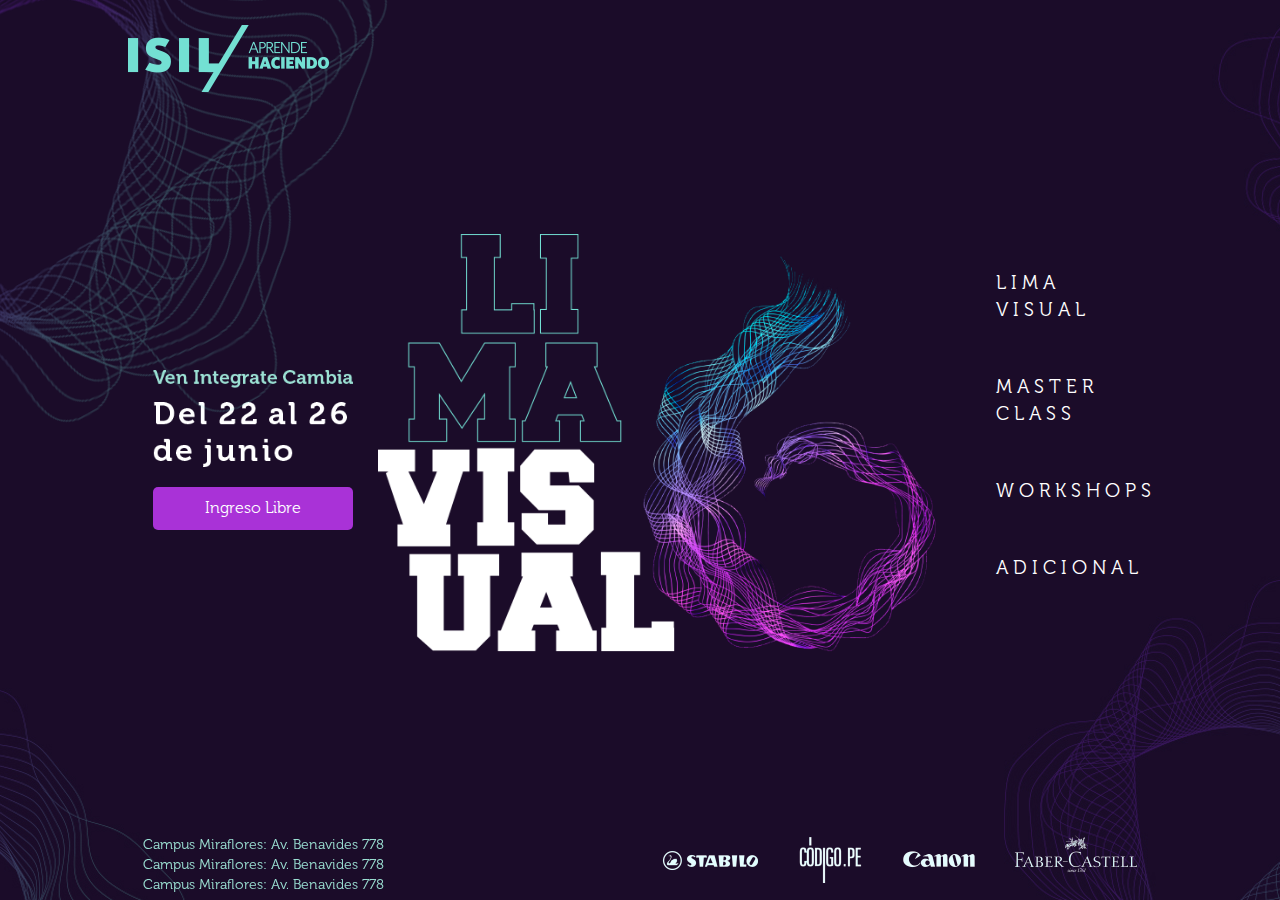
==== index.html @ bad27c43 "webjo" ====
<!DOCTYPE html>
<html lang="en">
<head>
  <title>Bootstrap Example</title>
  <meta charset="utf-8">
  <meta name="viewport" content="width=device-width, initial-scale=1">
  <link rel="stylesheet" href="https://maxcdn.bootstrapcdn.com/bootstrap/3.3.7/css/bootstrap.min.css">
  <script src="https://ajax.googleapis.com/ajax/libs/jquery/3.3.1/jquery.min.js"></script>
  <script src="https://maxcdn.bootstrapcdn.com/bootstrap/3.3.7/js/bootstrap.min.js"></script>
	
<link href="fonts/Museo-300.css" rel="stylesheet" type="text/css">	
	<link href="fonts/MuseoSlab-500.css" rel="stylesheet" type="text/css">
	
  <style>
  
  body,html
  {
	  width:100%; height:100%;
	  position:relative;
	  overflow:hidden;
	  background-image:url(img/bg.jpg);
	  background-position:center;
	  background-size:cover;
	  
	  font-family: 'Museo-300', "Hoefler Text", "Liberation Serif", Times, "Times New Roman", "serif";
	  color: white;
	}
  
  
    /* Set height of the grid so .sidenav can be 100% (adjust if needed) */
    .row.content {height: 100%; position:relative;}
    
    /* Set gray background color and 100% height */
    .sidenav {
      height: 100%;
    }
    
    /* Set black background color, white text and some padding */
    footer {
      background-color: #555;
      color: white;
      padding: 15px;
    }
    
   
	.custom-container
	{
		width:100%; height:100%; position:relative; 
	}
	.custom-content
	{
		width:65%; height:100%; float:left;
		margin-left: 10%;
	}
	.custom-sidebar
	{
		width:15%; height:100%; 
		float:right;
		margin-right: 10%;
	}
	footer
	{
		background-color: transparent;
		position:fixed;
		width:80%;
		bottom:0;
		height:80px;
		margin-left: 10%;
		margin-right: 10%;
	}
	.logos
	{
		float:right;
	}
	  .address
	  {
		  float: left;
		  color: #9be0d3;
	  }
	  nav
	  {
		  width: 100%;
		  height: 100%;
		  display: flex;
			justify-content:center;
			align-items:center;
	  }
	  nav ul
	  {
		  display: inline-block;
		  list-style: none;
		  margin: 0;
		  font-size: 19px;
		  letter-spacing: 5px;
	  }
	  nav ul li
	  {
		  margin-bottom: 50px;
	  }
	  .logo-brand
	  {
		  margin-top: 25px;
		  margin-bottom: 25px;
		  position: absolute;
	  }
	 .btn-mobile
	  {
		 width: 50px;
		  height: 50px;
		  position: absolute;
		  right: 5px;
		  top: 25px;
		  display: none;
		  position: fixed;
		  
	  }
	  .principal-img
	  {
		  height: 100%;
		  width: 70%;
		  display: flex;
			justify-content:center;
			align-items:center;
		  float: right;
	  }
	  .img-principal img
	  {
		  display: inline-block;
	  }
	  
	  .actions
	  {
		  height: 100%;
		  width: 30%;
		  display: flex;
			justify-content:center;
			align-items:center;
		  float: left;
		  
		  flex-direction:column;
	  }
	   .actions img
	  {
		  display: inline-block;
		  width: 80%;
	  }
	  
	  
	  
	  .malla {
   position: fixed;
   top: -200px;
   left: 50%;
   margin-left: -900px;
   animation: 25s rotar linear infinite;
            transform-origin: 50% 50%;
   }

    @keyframes rotar {
        from { transform: rotate(0deg);   }
        to   { transform: rotate(360deg); }
    }
	 .custom-btn
		{
			width: 80%;
			background-color: #a932d7;
			margin-top: 20px;
			font-size: 16px;
			border-radius: 5px;
			border: 0;
			padding: 10px;
			
		} 
	  
	  .custom-btn:hover
	  {
		  background-color: white;
		  color: #a932d7;
	  }
	 /* On small screens, set height to 'auto' for sidenav and grid */
    @media screen and (max-width: 767px) {
      .sidenav {
        height: auto;
        padding: 15px;
      }
      .row.content {height: auto;} 
    }
	  
	  
	@media screen and (max-width: 991px) {
		body,html
		{
			overflow: auto;
		}
		.custom-content
		{
			width:100%; height:100%;margin: 0;
		}
		.custom-sidebar
		{
			width:25%; height:25px; position:absolute; z-index:55; top:0; right:0;height: auto;
			margin: 0;
		}
		.custom-container
		{
			height:auto; position:relative; 
		}
		nav
		{
			display: none;
		}
		
		.principal-img
	  {
		  height: auto;
		  width: 80%;
		  display: flex;
			justify-content:center;
			align-items:center;
		  float: initial;
		  margin-left: 10%;
		  margin-right: 10%;
	  margin-top: 150px;
	  }
		
		
		
		 .menu-mob-active
		  {
			  width: 100%;
			  height: 100%;
			  background-color: black;
			  position: fixed;
			  z-index: 999;
			  
			  
		  }
		.menu-mob-active nav
		{
			width: 100%;
			height: 100%;
			
			display: flex;
			justify-content:center;
			align-items:center;
			
			text-align: center;
			
		}
		
		.btn-mobile
	  {
		  display: block;
		}
		
		.actions {
    height: auto;
    width: 80%;
    display: flex;
    justify-content: center;
    align-items: center;
    float: left;
    flex-direction: column;
    margin-top: 30px;
    margin-left: 10%;
    margin-right: 10%;
}
		.logo-brand {
    padding-top: 25px;
    padding-bottom: 25px;
    position: fixed;
    width: 100%;
    text-align: center;
    background-color: #1b0c29;
    border-bottom: solid 1px #73e0d3;
			margin: 0;
}
		.logo-brand img
		{
			display: inline-block;
		}
		
		footer {
    background-color: transparent;
    position: relative;
    width: 80%;
    bottom: 0;
    height: auto;
    margin-left: 10%;
    margin-right: 10%;
    margin-top: 25px;
			    display: inline-block;
}
		.address {
    float: initial;
    color: #9be0d3;
    text-align: center;
}
		.logos {
    float: initial;
    text-align: center;
}
	.logos img {
    display: inline-block;
}
    }
  </style>
</head>
<body>

<div class="custom-container">
	
	<div class="malla"> 
            <img src="img/malla.png" class="img-responsive"></div>
	
	
  <div class="custom-content">
	<div class="logo-brand"><img src="img/logotipo.png" alt="logo" class="img-responsive"/></div>
	
	 
	
	  
	
    <div class="principal-img">
			   <img src="img/visual.png" width="668" height="495" alt="" class="img-responsive"/>
		
			   </div>
	  
	  
	  <div class="actions">
  	  <img src="img/cambia.png" width="260" height="127" alt="" class="img-responsive"/>
		  <button type="button" class="custom-btn">Ingreso Libre</button>

	  </div>
	      
		  
		  

	  
	  
  </div>
  <div class="custom-sidebar">
	  <div class="btn-mobile" id="menu-nav" data-click-state="1"><img src="img/lines-nav.png" alt=""/></div>
	<nav>
		<ul>
		<li>LIMA VISUAL</li>
			<li>MASTER CLASS</li>
			<li>WORKSHOPS</li>
			<li>ADICIONAL</li>
		</ul>
		
		</nav>
	</div>
</div>

<footer>
  <div class="address">
  <p>Campus Miraflores: Av. Benavides 778<br>
	  Campus Miraflores: Av. Benavides 778<br>
	  Campus Miraflores: Av. Benavides 778
	  </p>
  </div>
  <div class="logos"><img src="img/logos.png" alt="Auspiciadores" class="img-responsive"/></div>
</footer>
<script>
$('#menu-nav').on('click',function(){

if($(this).attr('data-click-state') == 1) {
$(this).attr('data-click-state', 0)
$("nav").show().css({ "display": "flex"});
	
	$(".custom-sidebar").addClass("menu-mob-active");
} else {
$(this).attr('data-click-state', 1)
$("nav").hide();
	$(".custom-sidebar").removeClass("menu-mob-active")
}

});	
</script>
</body>
</html>
---- fonts/Museo-300.css ----
@font-face {
  font-family: 'Museo-300';
  src: url('Museo-300.eot?#iefix') format('embedded-opentype'),  url('Museo-300.otf')  format('opentype'),
	     url('Museo-300.woff') format('woff'), url('Museo-300.ttf')  format('truetype'), url('Museo-300.svg#Museo-300') format('svg');
  font-weight: normal;
  font-style: normal;
}
---- fonts/MuseoSlab-500.css ----
@font-face {
  font-family: 'MuseoSlab-500';
  src: url('MuseoSlab-500.eot?#iefix') format('embedded-opentype'),  url('MuseoSlab-500.otf')  format('opentype'),
	     url('MuseoSlab-500.woff') format('woff'), url('MuseoSlab-500.ttf')  format('truetype'), url('MuseoSlab-500.svg#MuseoSlab-500') format('svg');
  font-weight: normal;
  font-style: normal;
}
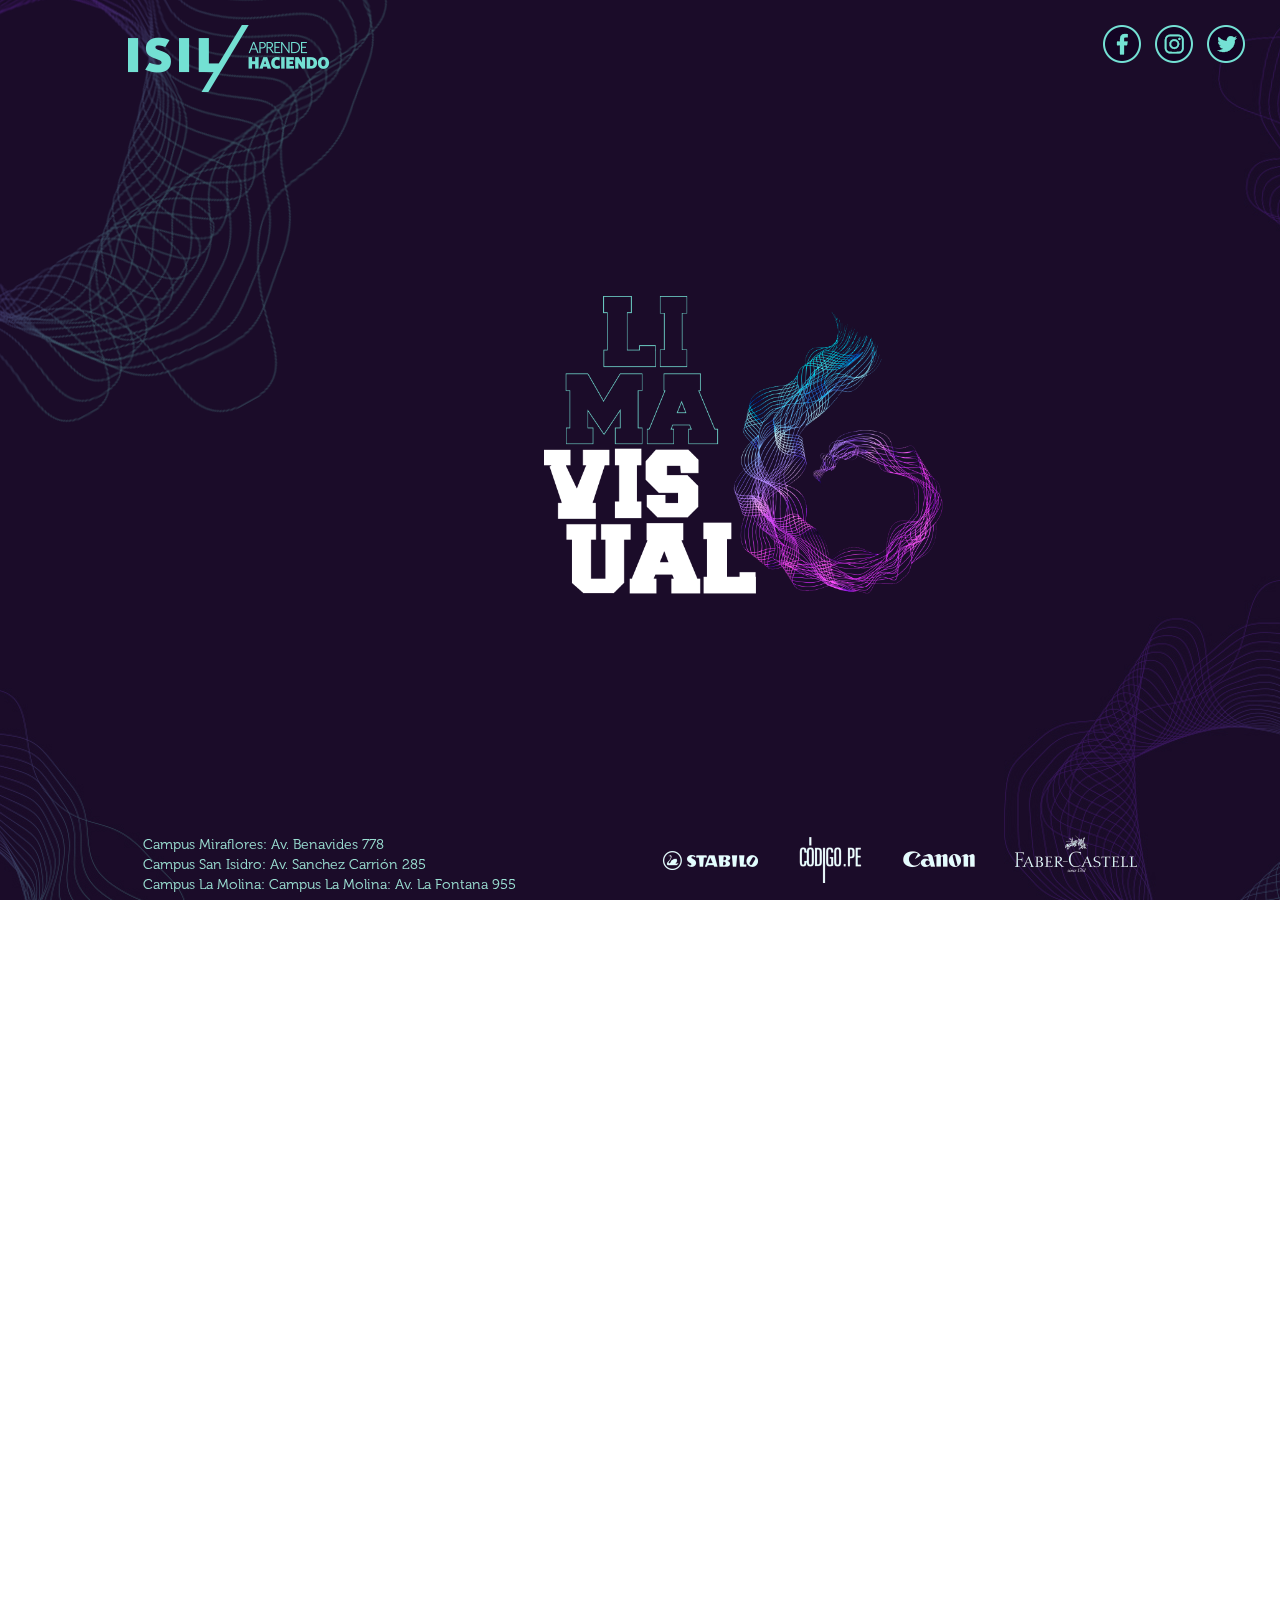
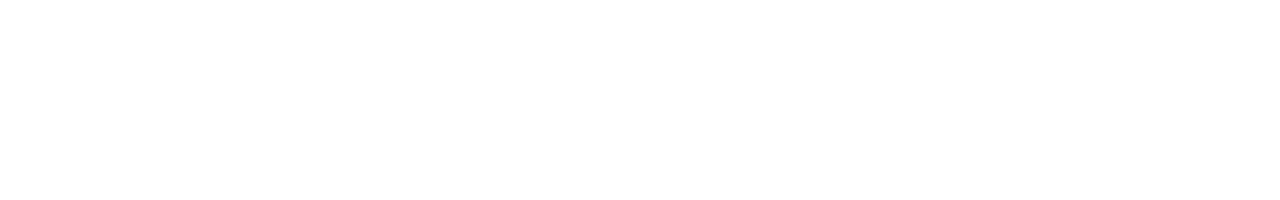
==== commit 2df790fc: "Add files via upload" ====
--- a/index.html
+++ b/index.html
@@ -1,373 +1,436 @@
 <!DOCTYPE html>
 <html lang="en">
-<head>
+  <head>
   <title>Bootstrap Example</title>
   <meta charset="utf-8">
   <meta name="viewport" content="width=device-width, initial-scale=1">
   <link rel="stylesheet" href="https://maxcdn.bootstrapcdn.com/bootstrap/3.3.7/css/bootstrap.min.css">
   <script src="https://ajax.googleapis.com/ajax/libs/jquery/3.3.1/jquery.min.js"></script>
   <script src="https://maxcdn.bootstrapcdn.com/bootstrap/3.3.7/js/bootstrap.min.js"></script>
+  <link href="fonts/Museo-300.css" rel="stylesheet" type="text/css">
+  <link href="fonts/MuseoSlab-500.css" rel="stylesheet" type="text/css">
+  <style>
+body, html {
+	width: 100%;
+	height: 100%;
+	position: relative;
+	overflow: hidden;
+	background-image: url(img/bg.jpg);
+	background-position: center;
+	background-size: cover;
+	font-family: 'Museo-300', "Hoefler Text", "Liberation Serif", Times, "Times New Roman", "serif";
+	color: white;
+}
+/* Set height of the grid so .sidenav can be 100% (adjust if needed) */
+.row.content {
+	height: 100%;
+	position: relative;
+}
+/* Set gray background color and 100% height */
+.sidenav {
+	height: 100%;
+}
+/* Set black background color, white text and some padding */
+footer {
+	background-color: #555;
+	color: white;
+	padding: 15px;
+}
+.custom-container {
+	width: 100%;
+	height: 100%;
+	position: relative;
+}
+.custom-content {
+	width: 65%;
+	height: 100%;
+	float: left;
+	margin-left: 10%;
+}
+.custom-sidebar {
+	width: 15%;
+	height: 100%;
+	float: right;
+	margin-right: 10%;
+}
+footer {
+	background-color: transparent;
+	position: fixed;
+	width: 80%;
+	bottom: 0;
+	height: 80px;
+	margin-left: 10%;
+	margin-right: 10%;
+}
+.logos {
+	float: right;
+}
+.address {
+	float: left;
+	color: #9be0d3;
+}
+nav {
+	width: 100%;
+	height: 100%;
+	display: flex;
+	justify-content: center;
+	align-items: center;
+}
+nav ul {
+    display: inline-block;
+    list-style: none;
+    margin: 0;
+    font-size: 19px;
+    letter-spacing: 5px;
+}
+nav ul li {
+    margin-bottom: 50px;
+}
+.logo-brand {
+	margin-top: 25px;
+	margin-bottom: 25px;
+	position: absolute;
+}
+.btn-mobile {
+	width: 50px;
+	height: 50px;
+	position: absolute;
+	left: 25px;
+	top: 30px;
+	display: none;
+	position: fixed;
+}
+.principal-img {
+	height: 100%;
+	width: 70%;
+	display: flex;
+	justify-content: center;
+	align-items: center;
+	float: right;
+}
+.img-principal img {
+	display: inline-block;
+}
+.actions {
+	height: 100%;
+	width: 30%;
+	display: flex;
+	justify-content: center;
+	align-items: center;
+	float: left;
+	flex-direction: column;
+}
+.actions img {
+	display: inline-block;
+	width: 80%;
+}
+.malla {
+	position: fixed;
+	top: -200px;
+	left: 50%;
+	margin-left: -900px;
+	animation: 25s rotar linear infinite;
+	transform-origin: 50% 50%;
+}
+ @keyframes rotar {
+ from {
+transform: rotate(0deg);
+}
+ to {
+transform: rotate(360deg);
+}
+}
+.custom-btn {
+	width: 80%;
+	background-color: #a932d7;
+	margin-top: 20px;
+	font-size: 16px;
+	border-radius: 5px;
+	border: 0;
+	padding: 10px;
+}
+.custom-btn:hover {
+	background-color: white;
+	color: #a932d7;
+}
+.redes
+{
+	position:absolute;
+	right:25px; top:25px;
+}
+.redes ul
+{
+	list-style:none;
+	padding:0;
 	
-<link href="fonts/Museo-300.css" rel="stylesheet" type="text/css">	
-	<link href="fonts/MuseoSlab-500.css" rel="stylesheet" type="text/css">
+}
+.redes ul li
+{
+	display:inline-block;
+	margin-right:10px;
+}
+.menu-redes 
+{
+	display:none;
+}
+.addressMob
+{
+	display:none;
+}
+.col-1-2
+{
+	width:50%;
+	height:100%;
+	float:left;
+}
+.col-2-2
+{
+	width:50%;
+	height:100%;
+	float:right;
 	
-  <style>
-  
-  body,html
-  {
-	  width:100%; height:100%;
-	  position:relative;
-	  overflow:hidden;
-	  background-image:url(img/bg.jpg);
-	  background-position:center;
-	  background-size:cover;
-	  
-	  font-family: 'Museo-300', "Hoefler Text", "Liberation Serif", Times, "Times New Roman", "serif";
-	  color: white;
-	}
-  
-  
-    /* Set height of the grid so .sidenav can be 100% (adjust if needed) */
-    .row.content {height: 100%; position:relative;}
+	display: flex;
+	justify-content: center;
+	align-items: center;
+}
+/* On small screens, set height to 'auto' for sidenav and grid */
+@media screen and (max-width: 767px) {
+	
+.sidenav {
+	height: auto;
+	padding: 15px;
+}
+.row.content {
+	height: auto;
+}
+}
+
+@media screen and (max-width: 991px) {
+.redes
+	{
+		display:none;
+	}	
+	
+body, html {
+	overflow: auto;
+}
+.custom-content {
+	width: 100%;
+	height: 100%;
+	margin: 0;
+}
+.custom-sidebar {
+	width: 25%;
+	height: 25px;
+	position: absolute;
+	z-index: 55;
+	top: 0;
+	right: 0;
+	height: auto;
+	margin: 0;
+}
+.custom-container {
+	height: auto;
+	position: relative;
+}
+nav {
+	display: none;
+}
+nav ul {
+	display: inline-block;
+	list-style: none;
+    margin: 0;
+    font-size: 19px;
+    letter-spacing: 5px;
+    padding: 0;
+    width: 100%;
+}
+nav ul li {
+	    padding: 20px;
+    background-color: #83cfcb;
+    color: #1c1029;
+    font-weight: bold;
+    border-bottom: solid 2px #1b0c29;
+	margin:0;
+}
+
+.menu-redes li {
+    display: inline-block;
+    border-bottom: 0;
+}
+
+.principal-img {
+	height: auto;
+	width: 80%;
+	display: flex;
+	justify-content: center;
+	align-items: center;
+	float: initial;
+	margin-left: 10%;
+	margin-right: 10%;
+	margin-top: 150px;
+}
+.menu-mob-active {
+	width: 80%;
+    height: 100%;
+    background-color: transparent;
+    position: fixed;
+    z-index: 999;
+    left: 0;
+}
+.menu-mob-active nav {
+	width: 100%;
+    display: inline-block;
+    text-align: center;
+    margin-top: 119px;
+    background-color: #83cfcb;
+}
+.btn-mobile {
+	display: block;
+}
+.actions {
+	height: auto;
+	width: 80%;
+	display: flex;
+	justify-content: center;
+	align-items: center;
+	float: left;
+	flex-direction: column;
+	margin-top: 30px;
+	margin-left: 10%;
+	margin-right: 10%;
+}
+.logo-brand {
+	padding-top: 25px;
+	padding-bottom: 25px;
+	position: fixed;
+	width: 100%;
+	text-align: center;
+	background-color: #1b0c29;
+	border-bottom: solid 1px #73e0d3;
+	margin: 0;
+}
+.logo-brand img {
+	display: inline-block;
+}
+footer {
+	background-color: transparent;
+	position: relative;
+	width: 80%;
+	bottom: 0;
+	height: auto;
+	margin-left: 10%;
+	margin-right: 10%;
+	margin-top: 25px;
+	display: inline-block;
+}
+.address {
+	float: initial;
+	color: #9be0d3;
+	text-align: center;
+}
+.logos {
+	float: initial;
+	text-align: center;
+}
+.logos img {
+	display: inline-block;
+}
+
+.menu-redes 
+{
+	display:block;
+}
+.address
+{
+	display:none;
+}
+.addressMob
+{
+	    font-size: 18px;
+    color: #1b0c29;
+    position: absolute;
+    width: 100%;
+    bottom: 0;
+	display:block;
+}
+.addressMob span
+{
+	display:block;
+	width:100%;
+	font-weight:bold;
+}
+}
+</style>
+  </head>
+  <body>
+<div class="custom-container">
+    <div class="malla"> <img src="img/malla.png" class="img-responsive"></div>
+    <div class="custom-content">
+    <div class="logo-brand"><img src="img/logotipo.png" alt="logo" class="img-responsive"/></div>
+    <div class="redes">
+    <ul>
+    <li><img src="img/facebook.png" width="38" height="38" alt=""/></li>
+    <li><img src="img/insta.png" width="38" height="38" alt=""/></li>
+    <li><img src="img/twitter.png" width="38" height="38" alt=""/></li>
     
-    /* Set gray background color and 100% height */
-    .sidenav {
-      height: 100%;
-    }
+    </ul>
+    </div>
     
-    /* Set black background color, white text and some padding */
-    footer {
-      background-color: #555;
-      color: white;
-      padding: 15px;
-    }
     
    
-	.custom-container
-	{
-		width:100%; height:100%; position:relative; 
-	}
-	.custom-content
-	{
-		width:65%; height:100%; float:left;
-		margin-left: 10%;
-	}
-	.custom-sidebar
-	{
-		width:15%; height:100%; 
-		float:right;
-		margin-right: 10%;
-	}
-	footer
-	{
-		background-color: transparent;
-		position:fixed;
-		width:80%;
-		bottom:0;
-		height:80px;
-		margin-left: 10%;
-		margin-right: 10%;
-	}
-	.logos
-	{
-		float:right;
-	}
-	  .address
-	  {
-		  float: left;
-		  color: #9be0d3;
-	  }
-	  nav
-	  {
-		  width: 100%;
-		  height: 100%;
-		  display: flex;
-			justify-content:center;
-			align-items:center;
-	  }
-	  nav ul
-	  {
-		  display: inline-block;
-		  list-style: none;
-		  margin: 0;
-		  font-size: 19px;
-		  letter-spacing: 5px;
-	  }
-	  nav ul li
-	  {
-		  margin-bottom: 50px;
-	  }
-	  .logo-brand
-	  {
-		  margin-top: 25px;
-		  margin-bottom: 25px;
-		  position: absolute;
-	  }
-	 .btn-mobile
-	  {
-		 width: 50px;
-		  height: 50px;
-		  position: absolute;
-		  right: 5px;
-		  top: 25px;
-		  display: none;
-		  position: fixed;
-		  
-	  }
-	  .principal-img
-	  {
-		  height: 100%;
-		  width: 70%;
-		  display: flex;
-			justify-content:center;
-			align-items:center;
-		  float: right;
-	  }
-	  .img-principal img
-	  {
-		  display: inline-block;
-	  }
-	  
-	  .actions
-	  {
-		  height: 100%;
-		  width: 30%;
-		  display: flex;
-			justify-content:center;
-			align-items:center;
-		  float: left;
-		  
-		  flex-direction:column;
-	  }
-	   .actions img
-	  {
-		  display: inline-block;
-		  width: 80%;
-	  }
-	  
-	  
-	  
-	  .malla {
-   position: fixed;
-   top: -200px;
-   left: 50%;
-   margin-left: -900px;
-   animation: 25s rotar linear infinite;
-            transform-origin: 50% 50%;
-   }
-
-    @keyframes rotar {
-        from { transform: rotate(0deg);   }
-        to   { transform: rotate(360deg); }
-    }
-	 .custom-btn
-		{
-			width: 80%;
-			background-color: #a932d7;
-			margin-top: 20px;
-			font-size: 16px;
-			border-radius: 5px;
-			border: 0;
-			padding: 10px;
-			
-		} 
-	  
-	  .custom-btn:hover
-	  {
-		  background-color: white;
-		  color: #a932d7;
-	  }
-	 /* On small screens, set height to 'auto' for sidenav and grid */
-    @media screen and (max-width: 767px) {
-      .sidenav {
-        height: auto;
-        padding: 15px;
-      }
-      .row.content {height: auto;} 
-    }
-	  
-	  
-	@media screen and (max-width: 991px) {
-		body,html
-		{
-			overflow: auto;
-		}
-		.custom-content
-		{
-			width:100%; height:100%;margin: 0;
-		}
-		.custom-sidebar
-		{
-			width:25%; height:25px; position:absolute; z-index:55; top:0; right:0;height: auto;
-			margin: 0;
-		}
-		.custom-container
-		{
-			height:auto; position:relative; 
-		}
-		nav
-		{
-			display: none;
-		}
-		
-		.principal-img
-	  {
-		  height: auto;
-		  width: 80%;
-		  display: flex;
-			justify-content:center;
-			align-items:center;
-		  float: initial;
-		  margin-left: 10%;
-		  margin-right: 10%;
-	  margin-top: 150px;
-	  }
-		
-		
-		
-		 .menu-mob-active
-		  {
-			  width: 100%;
-			  height: 100%;
-			  background-color: black;
-			  position: fixed;
-			  z-index: 999;
-			  
-			  
-		  }
-		.menu-mob-active nav
-		{
-			width: 100%;
-			height: 100%;
-			
-			display: flex;
-			justify-content:center;
-			align-items:center;
-			
-			text-align: center;
-			
-		}
-		
-		.btn-mobile
-	  {
-		  display: block;
-		}
-		
-		.actions {
-    height: auto;
-    width: 80%;
-    display: flex;
-    justify-content: center;
-    align-items: center;
-    float: left;
-    flex-direction: column;
-    margin-top: 30px;
-    margin-left: 10%;
-    margin-right: 10%;
-}
-		.logo-brand {
-    padding-top: 25px;
-    padding-bottom: 25px;
-    position: fixed;
-    width: 100%;
-    text-align: center;
-    background-color: #1b0c29;
-    border-bottom: solid 1px #73e0d3;
-			margin: 0;
-}
-		.logo-brand img
-		{
-			display: inline-block;
-		}
-		
-		footer {
-    background-color: transparent;
-    position: relative;
-    width: 80%;
-    bottom: 0;
-    height: auto;
-    margin-left: 10%;
-    margin-right: 10%;
-    margin-top: 25px;
-			    display: inline-block;
-}
-		.address {
-    float: initial;
-    color: #9be0d3;
-    text-align: center;
-}
-		.logos {
-    float: initial;
-    text-align: center;
-}
-	.logos img {
-    display: inline-block;
-}
-    }
-  </style>
-</head>
-<body>
-
-<div class="custom-container">
-	
-	<div class="malla"> 
-            <img src="img/malla.png" class="img-responsive"></div>
-	
-	
-  <div class="custom-content">
-	<div class="logo-brand"><img src="img/logotipo.png" alt="logo" class="img-responsive"/></div>
-	
-	 
-	
-	  
-	
-    <div class="principal-img">
-			   <img src="img/visual.png" width="668" height="495" alt="" class="img-responsive"/>
-		
-			   </div>
-	  
-	  
-	  <div class="actions">
-  	  <img src="img/cambia.png" width="260" height="127" alt="" class="img-responsive"/>
-		  <button type="button" class="custom-btn">Ingreso Libre</button>
-
-	  </div>
-	      
-		  
-		  
-
-	  
-	  
+    
+    <!--<div class="principal-img"> <img src="img/visual.png" width="668" height="495" alt="" class="img-responsive"/> </div>
+    <div class="actions"> <img src="img/cambia.png" width="260" height="127" alt="" class="img-responsive" style="max-width:183px;"/>-->
+        <!--<button type="button" class="custom-btn">Ingreso Libre</button>-->
+        
+        
+        <div class="col-1-2"></div>
+        <div class="col-2-2"><img src="img/visual.png" width="668" height="495" alt="" class="img-responsive"/></div>
+        
+      </div>
   </div>
-  <div class="custom-sidebar">
-	  <div class="btn-mobile" id="menu-nav" data-click-state="1"><img src="img/lines-nav.png" alt=""/></div>
-	<nav>
-		<ul>
-		<li>LIMA VISUAL</li>
-			<li>MASTER CLASS</li>
-			<li>WORKSHOPS</li>
-			<li>ADICIONAL</li>
-		</ul>
-		
-		</nav>
-	</div>
-</div>
-
+    <div class="custom-sidebar">
+    <div class="btn-mobile" id="menu-nav" data-click-state="1"><img src="img/lines-nav.png" alt=""/></div>
+    <nav>
+        <ul>
+        <li>LIMA VISUAL</li>
+        <li>MASTER CLASS</li>
+        <li>WORKSHOPS</li>
+        <li>ADICIONAL</li>
+      </ul>
+      
+      <div class="addressMob">
+        <p><span>Campus Miraflores:</span> Av. Benavides 778 </p>
+           <p><span>Campus Miraflores:</span> Av. Benavides 778 </p>
+           <p><span>Campus Miraflores:</span> Av. Benavides 778 </p>
+       <ul class="menu-redes"> 
+       <li><img src="img/facebook.png" width="38" height="38" alt=""/></li>
+        <li><img src="img/insta.png" width="38" height="38" alt=""/></li>
+        <li><img src="img/twitter.png" width="38" height="38" alt=""/></li>
+        
+      </ul>
+      </div>
+      
+     
+      
+      </nav>
+  </div>
+  </div>
 <footer>
-  <div class="address">
-  <p>Campus Miraflores: Av. Benavides 778<br>
-	  Campus Miraflores: Av. Benavides 778<br>
-	  Campus Miraflores: Av. Benavides 778
-	  </p>
+    <div class="address">
+    <p>Campus Miraflores: Av. Benavides 778<br>
+        Campus San Isidro: Av. Sanchez Carrión 285<br>
+        Campus La Molina: Campus La Molina: Av. La Fontana 955</p>
   </div>
-  <div class="logos"><img src="img/logos.png" alt="Auspiciadores" class="img-responsive"/></div>
-</footer>
+    <div class="logos"><img src="img/logos.png" alt="Auspiciadores" class="img-responsive"/></div>
+  </footer>
 <script>
 $('#menu-nav').on('click',function(){
 
 if($(this).attr('data-click-state') == 1) {
 $(this).attr('data-click-state', 0)
-$("nav").show().css({ "display": "flex"});
+$("nav").show().css({ "display": "inline-block"});
 	
 	$(".custom-sidebar").addClass("menu-mob-active");
 } else {
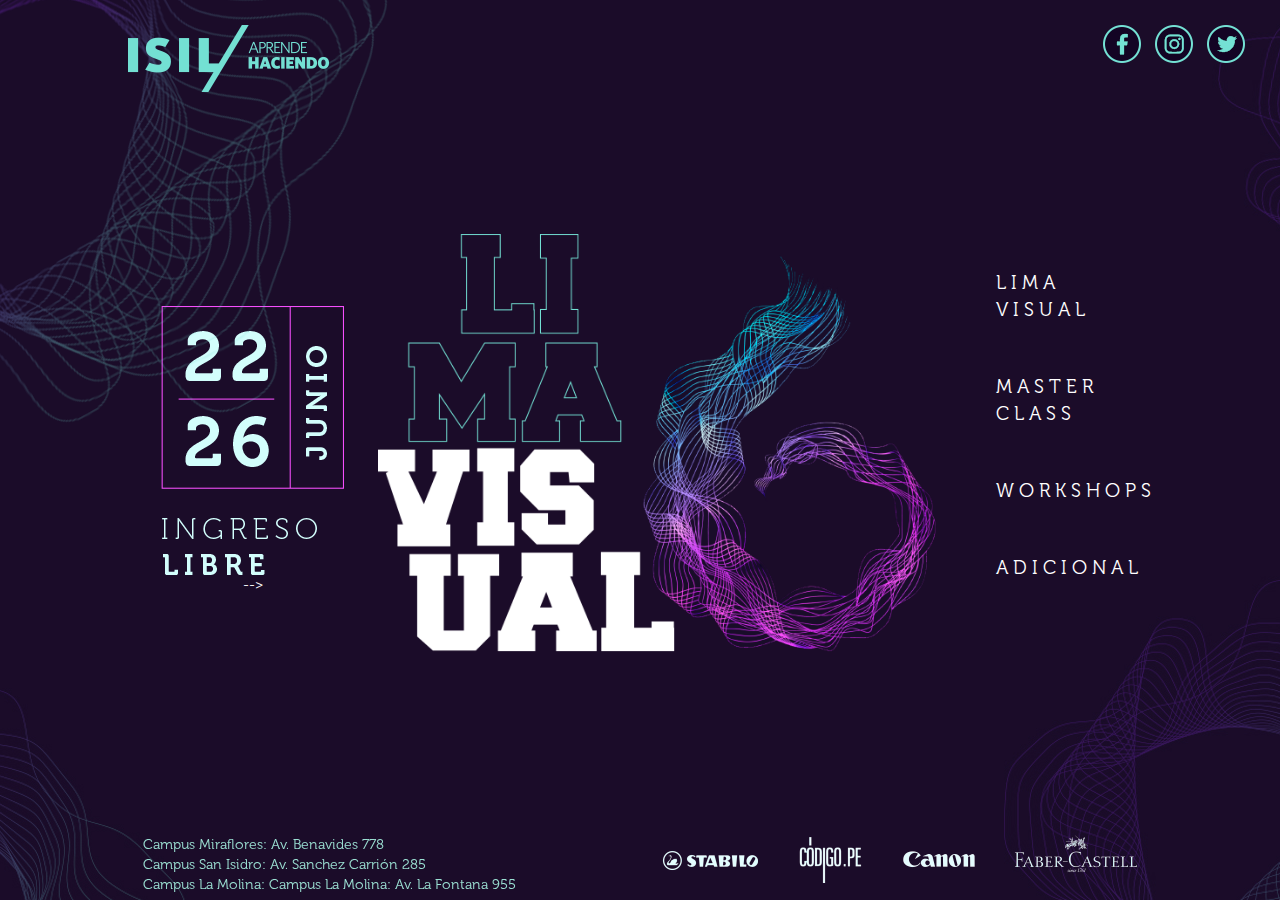
==== commit 4309e3b9: "Add files via upload" ====
--- a/index.html
+++ b/index.html
@@ -380,13 +380,13 @@
     
    
     
-    <!--<div class="principal-img"> <img src="img/visual.png" width="668" height="495" alt="" class="img-responsive"/> </div>
+   <div class="principal-img"> <img src="img/visual.png" width="668" height="495" alt="" class="img-responsive"/> </div>
     <div class="actions"> <img src="img/cambia.png" width="260" height="127" alt="" class="img-responsive" style="max-width:183px;"/>-->
-        <!--<button type="button" class="custom-btn">Ingreso Libre</button>-->
+        <!--<button type="button" class="custom-btn">Ingreso Libre</button>
         
         
-        <div class="col-1-2"></div>
-        <div class="col-2-2"><img src="img/visual.png" width="668" height="495" alt="" class="img-responsive"/></div>
+         <!--<div class="col-1-2"></div>
+        <div class="col-2-2"><img src="img/visual.png" width="668" height="495" alt="" class="img-responsive"/></div>-->
         
       </div>
   </div>
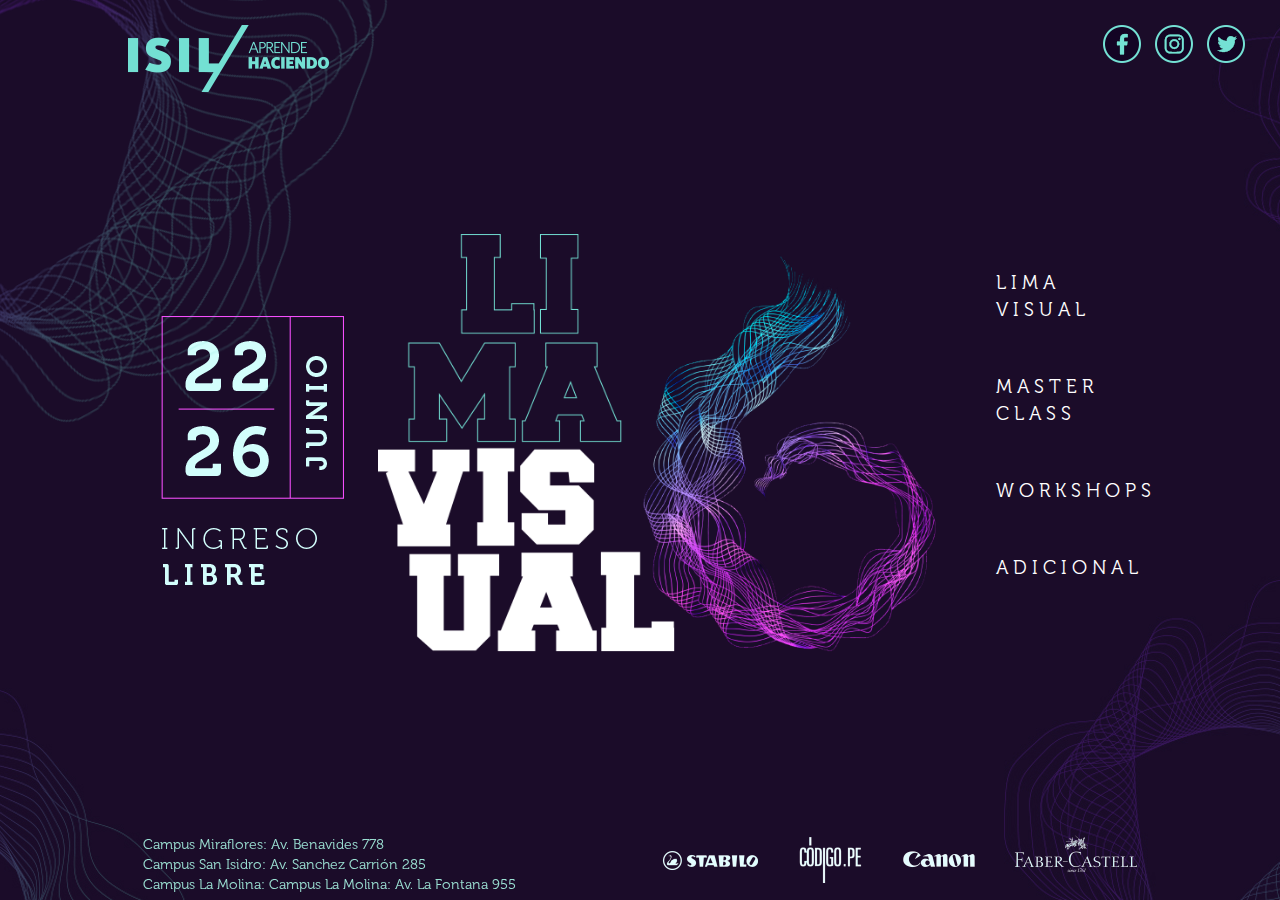
==== commit 5dc28f9c: "Add files via upload" ====
--- a/index.html
+++ b/index.html
@@ -380,12 +380,12 @@
     
    
     
-   <div class="principal-img"> <img src="img/visual.png" width="668" height="495" alt="" class="img-responsive"/> </div>
-    <div class="actions"> <img src="img/cambia.png" width="260" height="127" alt="" class="img-responsive" style="max-width:183px;"/>-->
+    <div class="principal-img"> <img src="img/visual.png" width="668" height="495" alt="" class="img-responsive"/> </div>
+    <div class="actions"> <img src="img/cambia.png" width="260" height="127" alt="" class="img-responsive" style="max-width:183px;"/>
         <!--<button type="button" class="custom-btn">Ingreso Libre</button>
         
         
-         <!--<div class="col-1-2"></div>
+        <div class="col-1-2"></div>
         <div class="col-2-2"><img src="img/visual.png" width="668" height="495" alt="" class="img-responsive"/></div>-->
         
       </div>
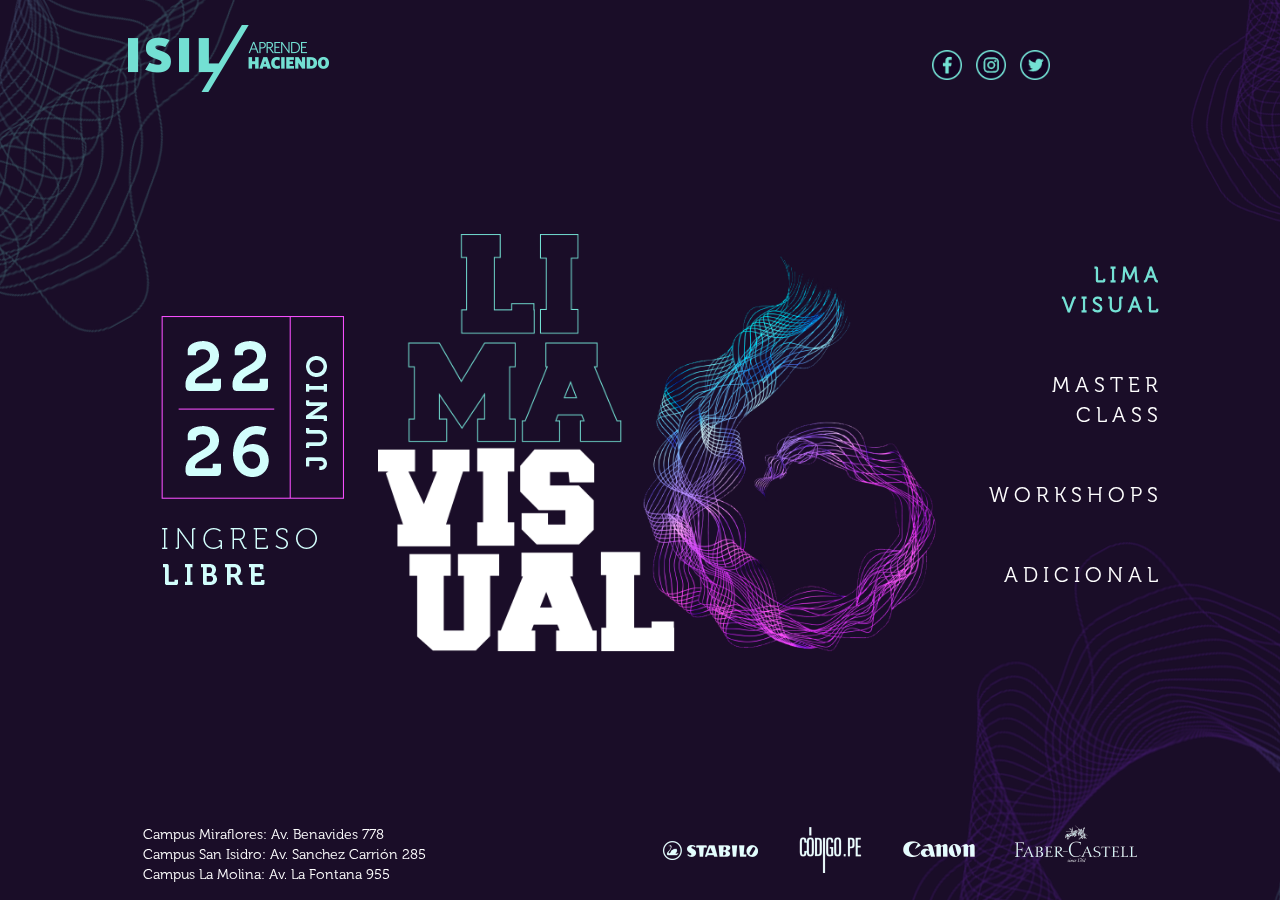
==== commit 2cdc67e2: "Add files via upload" ====
--- a/index.html
+++ b/index.html
@@ -1,413 +1,66 @@
 <!DOCTYPE html>
 <html lang="en">
   <head>
-  <title>Bootstrap Example</title>
+  <title>L I M A  V I S U A L</title>
   <meta charset="utf-8">
   <meta name="viewport" content="width=device-width, initial-scale=1">
   <link rel="stylesheet" href="https://maxcdn.bootstrapcdn.com/bootstrap/3.3.7/css/bootstrap.min.css">
-  <script src="https://ajax.googleapis.com/ajax/libs/jquery/3.3.1/jquery.min.js"></script>
+  <script src="js/js.js"></script>
   <script src="https://maxcdn.bootstrapcdn.com/bootstrap/3.3.7/js/bootstrap.min.js"></script>
   <link href="fonts/Museo-300.css" rel="stylesheet" type="text/css">
   <link href="fonts/MuseoSlab-500.css" rel="stylesheet" type="text/css">
-  <style>
-body, html {
-	width: 100%;
-	height: 100%;
-	position: relative;
-	overflow: hidden;
-	background-image: url(img/bg.jpg);
-	background-position: center;
-	background-size: cover;
-	font-family: 'Museo-300', "Hoefler Text", "Liberation Serif", Times, "Times New Roman", "serif";
-	color: white;
-}
-/* Set height of the grid so .sidenav can be 100% (adjust if needed) */
-.row.content {
-	height: 100%;
-	position: relative;
-}
-/* Set gray background color and 100% height */
-.sidenav {
-	height: 100%;
-}
-/* Set black background color, white text and some padding */
-footer {
-	background-color: #555;
-	color: white;
-	padding: 15px;
-}
-.custom-container {
-	width: 100%;
-	height: 100%;
-	position: relative;
-}
-.custom-content {
-	width: 65%;
-	height: 100%;
-	float: left;
-	margin-left: 10%;
-}
-.custom-sidebar {
-	width: 15%;
-	height: 100%;
-	float: right;
-	margin-right: 10%;
-}
-footer {
-	background-color: transparent;
-	position: fixed;
-	width: 80%;
-	bottom: 0;
-	height: 80px;
-	margin-left: 10%;
-	margin-right: 10%;
-}
-.logos {
-	float: right;
-}
-.address {
-	float: left;
-	color: #9be0d3;
-}
-nav {
-	width: 100%;
-	height: 100%;
-	display: flex;
-	justify-content: center;
-	align-items: center;
-}
-nav ul {
-    display: inline-block;
-    list-style: none;
-    margin: 0;
-    font-size: 19px;
-    letter-spacing: 5px;
-}
-nav ul li {
-    margin-bottom: 50px;
-}
-.logo-brand {
-	margin-top: 25px;
-	margin-bottom: 25px;
-	position: absolute;
-}
-.btn-mobile {
-	width: 50px;
-	height: 50px;
-	position: absolute;
-	left: 25px;
-	top: 30px;
-	display: none;
-	position: fixed;
-}
-.principal-img {
-	height: 100%;
-	width: 70%;
-	display: flex;
-	justify-content: center;
-	align-items: center;
-	float: right;
-}
-.img-principal img {
-	display: inline-block;
-}
-.actions {
-	height: 100%;
-	width: 30%;
-	display: flex;
-	justify-content: center;
-	align-items: center;
-	float: left;
-	flex-direction: column;
-}
-.actions img {
-	display: inline-block;
-	width: 80%;
-}
-.malla {
-	position: fixed;
-	top: -200px;
-	left: 50%;
-	margin-left: -900px;
-	animation: 25s rotar linear infinite;
-	transform-origin: 50% 50%;
-}
- @keyframes rotar {
- from {
-transform: rotate(0deg);
-}
- to {
-transform: rotate(360deg);
-}
-}
-.custom-btn {
-	width: 80%;
-	background-color: #a932d7;
-	margin-top: 20px;
-	font-size: 16px;
-	border-radius: 5px;
-	border: 0;
-	padding: 10px;
-}
-.custom-btn:hover {
-	background-color: white;
-	color: #a932d7;
-}
-.redes
-{
-	position:absolute;
-	right:25px; top:25px;
-}
-.redes ul
-{
-	list-style:none;
-	padding:0;
-	
-}
-.redes ul li
-{
-	display:inline-block;
-	margin-right:10px;
-}
-.menu-redes 
-{
-	display:none;
-}
-.addressMob
-{
-	display:none;
-}
-.col-1-2
-{
-	width:50%;
-	height:100%;
-	float:left;
-}
-.col-2-2
-{
-	width:50%;
-	height:100%;
-	float:right;
-	
-	display: flex;
-	justify-content: center;
-	align-items: center;
-}
-/* On small screens, set height to 'auto' for sidenav and grid */
-@media screen and (max-width: 767px) {
-	
-.sidenav {
-	height: auto;
-	padding: 15px;
-}
-.row.content {
-	height: auto;
-}
-}
-
-@media screen and (max-width: 991px) {
-.redes
-	{
-		display:none;
-	}	
-	
-body, html {
-	overflow: auto;
-}
-.custom-content {
-	width: 100%;
-	height: 100%;
-	margin: 0;
-}
-.custom-sidebar {
-	width: 25%;
-	height: 25px;
-	position: absolute;
-	z-index: 55;
-	top: 0;
-	right: 0;
-	height: auto;
-	margin: 0;
-}
-.custom-container {
-	height: auto;
-	position: relative;
-}
-nav {
-	display: none;
-}
-nav ul {
-	display: inline-block;
-	list-style: none;
-    margin: 0;
-    font-size: 19px;
-    letter-spacing: 5px;
-    padding: 0;
-    width: 100%;
-}
-nav ul li {
-	    padding: 20px;
-    background-color: #83cfcb;
-    color: #1c1029;
-    font-weight: bold;
-    border-bottom: solid 2px #1b0c29;
-	margin:0;
-}
-
-.menu-redes li {
-    display: inline-block;
-    border-bottom: 0;
-}
-
-.principal-img {
-	height: auto;
-	width: 80%;
-	display: flex;
-	justify-content: center;
-	align-items: center;
-	float: initial;
-	margin-left: 10%;
-	margin-right: 10%;
-	margin-top: 150px;
-}
-.menu-mob-active {
-	width: 80%;
-    height: 100%;
-    background-color: transparent;
-    position: fixed;
-    z-index: 999;
-    left: 0;
-}
-.menu-mob-active nav {
-	width: 100%;
-    display: inline-block;
-    text-align: center;
-    margin-top: 119px;
-    background-color: #83cfcb;
-}
-.btn-mobile {
-	display: block;
-}
-.actions {
-	height: auto;
-	width: 80%;
-	display: flex;
-	justify-content: center;
-	align-items: center;
-	float: left;
-	flex-direction: column;
-	margin-top: 30px;
-	margin-left: 10%;
-	margin-right: 10%;
-}
-.logo-brand {
-	padding-top: 25px;
-	padding-bottom: 25px;
-	position: fixed;
-	width: 100%;
-	text-align: center;
-	background-color: #1b0c29;
-	border-bottom: solid 1px #73e0d3;
-	margin: 0;
-}
-.logo-brand img {
-	display: inline-block;
-}
-footer {
-	background-color: transparent;
-	position: relative;
-	width: 80%;
-	bottom: 0;
-	height: auto;
-	margin-left: 10%;
-	margin-right: 10%;
-	margin-top: 25px;
-	display: inline-block;
-}
-.address {
-	float: initial;
-	color: #9be0d3;
-	text-align: center;
-}
-.logos {
-	float: initial;
-	text-align: center;
-}
-.logos img {
-	display: inline-block;
-}
-
-.menu-redes 
-{
-	display:block;
-}
-.address
-{
-	display:none;
-}
-.addressMob
-{
-	    font-size: 18px;
-    color: #1b0c29;
-    position: absolute;
-    width: 100%;
-    bottom: 0;
-	display:block;
-}
-.addressMob span
-{
-	display:block;
-	width:100%;
-	font-weight:bold;
-}
-}
-</style>
+	  <link href="css/style.css" rel="stylesheet" type="text/css">
+      <link href="css/animate.min.css" rel="stylesheet" type="text/css">
+  
   </head>
   <body>
-<div class="custom-container">
-    <div class="malla"> <img src="img/malla.png" class="img-responsive"></div>
+
+	<div class="malla"> <img src="img/malla.png" class="img-responsive"></div>
+	<div class="malla2"> <img src="img/malla.png" class="img-responsive"></div>
+	<div class="malla3"> <img src="img/malla.png" class="img-responsive"></div>
+	<div class="malla4"> <img src="img/malla.png" class="img-responsive"></div>
+	<div class="custom-container">
+    
+	
     <div class="custom-content">
-    <div class="logo-brand"><img src="img/logotipo.png" alt="logo" class="img-responsive"/></div>
+    <div class="logo-brand animated bounceInDown"><a href="index.html"><img src="img/logotipo.png" alt="logo" class="img-responsive"/></a></div>
     <div class="redes">
     <ul>
-    <li><img src="img/facebook.png" width="38" height="38" alt=""/></li>
-    <li><img src="img/insta.png" width="38" height="38" alt=""/></li>
-    <li><img src="img/twitter.png" width="38" height="38" alt=""/></li>
+    <li><a href="https://es-la.facebook.com/ISILpe/" target="_blank"><img src="img/facebook.png" width="30" height="30" alt=""/></a></li>
+    <li><a href="https://www.instagram.com/isil_pe/?hl=es-la" target="_blank"><img src="img/insta.png" width="30" height="30" alt=""/></a></li>
+    <li><a href="https://twitter.com/isil_pe?lang=es" target="_blank"><img src="img/twitter.png" width="30" height="30" alt=""/></a></li>
     
     </ul>
     </div>
     
     
+    
    
+    <div class="new-actions animated bounceInLeft"> <img src="img/cambia.png" width="260" height="127" alt="" class="img-responsive" style="max-width:183px;"/></div>
+    <div class="new-principal-img animated zoomIn" > <img src="img/visual.png" width="668" height="495" alt="" class="img-responsive"/> </div>
     
-    <div class="principal-img"> <img src="img/visual.png" width="668" height="495" alt="" class="img-responsive"/> </div>
-    <div class="actions"> <img src="img/cambia.png" width="260" height="127" alt="" class="img-responsive" style="max-width:183px;"/>
-        <!--<button type="button" class="custom-btn">Ingreso Libre</button>
-        
-        
-        <div class="col-1-2"></div>
-        <div class="col-2-2"><img src="img/visual.png" width="668" height="495" alt="" class="img-responsive"/></div>-->
-        
-      </div>
+    
+ 
+      
   </div>
     <div class="custom-sidebar">
     <div class="btn-mobile" id="menu-nav" data-click-state="1"><img src="img/lines-nav.png" alt=""/></div>
     <nav>
         <ul>
-        <li>LIMA VISUAL</li>
-        <li>MASTER CLASS</li>
-        <li>WORKSHOPS</li>
-        <li>ADICIONAL</li>
+        <li class="active"><a href="lima-visual.html">LIMA VISUAL</a></li>
+			<li><a href="master-class.html">MASTER CLASS</a></li>
+        <li><a href="workshops.html">WORKSHOPS</a></li>
+        <li><a href="adicional.html">ADICIONAL</a></li>
       </ul>
       
       <div class="addressMob">
-        <p><span>Campus Miraflores:</span> Av. Benavides 778 </p>
-           <p><span>Campus Miraflores:</span> Av. Benavides 778 </p>
-           <p><span>Campus Miraflores:</span> Av. Benavides 778 </p>
-       <ul class="menu-redes"> 
-       <li><img src="img/facebook.png" width="38" height="38" alt=""/></li>
-        <li><img src="img/insta.png" width="38" height="38" alt=""/></li>
-        <li><img src="img/twitter.png" width="38" height="38" alt=""/></li>
+        <p><a href="https://goo.gl/maps/38HmVsGnxo92">Campus Miraflores: <br>Av. Benavides 778</a></p>
+           <p><a href="https://goo.gl/maps/GkmCmnxod3t">Campus San Isidro <br> Av. Sanchez Carrión 28</a></p>
+           <p><a href="https://goo.gl/maps/DHStRrrfHNH2">Campus La Molina: <br> Av. La Fontana 955</a></p>
+ 	<ul class="menu-redes"> 
+    <li><a href="https://es-la.facebook.com/ISILpe/"><img src="img/facebook.png" width="38" height="38" alt=""/></a></li>
+    <li><a href="https://www.instagram.com/isil_pe/?hl=es-la"><img src="img/insta.png" width="38" height="38" alt=""/></a></li>
+    <li><a href="https://twitter.com/isil_pe?lang=es"><img src="img/twitter.png" width="38" height="38" alt=""/></a></li>
         
       </ul>
       </div>
@@ -419,9 +72,9 @@
   </div>
 <footer>
     <div class="address">
-    <p>Campus Miraflores: Av. Benavides 778<br>
-        Campus San Isidro: Av. Sanchez Carrión 285<br>
-        Campus La Molina: Campus La Molina: Av. La Fontana 955</p>
+    <p><a href="https://goo.gl/maps/38HmVsGnxo92">Campus Miraflores: Av. Benavides 778</a><br>
+		<a href="https://goo.gl/maps/GkmCmnxod3t">Campus San Isidro: Av. Sanchez Carrión 285</a><br>
+        <a href="https://goo.gl/maps/DHStRrrfHNH2">Campus La Molina: Av. La Fontana 955</a></p>
   </div>
     <div class="logos"><img src="img/logos.png" alt="Auspiciadores" class="img-responsive"/></div>
   </footer>
--- a/css/style.css
+++ b/css/style.css
@@ -0,0 +1,976 @@
+
+body, html {
+	width: 100%;
+	height: 100%;
+	position: relative;
+	overflow: hidden;
+	background-color: #1A0D28;
+	background-position: center;
+	background-size: cover;
+	font-family: 'Museo-300', "Hoefler Text", "Liberation Serif", Times, "Times New Roman", "serif";
+	color: white;
+	overflow-x: hidden;
+}
+h2
+{
+	color: #74e2d5;
+    font-size: 48px;
+    font-weight: bold;
+    letter-spacing: 10px;
+	margin-bottom:30px;
+	margin-top:0;
+}
+.title-h3
+{
+	padding:10px;
+	margin:0;
+	border: solid 1px #a932d7;
+	margin-top:10px;
+	margin-bottom:15px;
+	display:inline-block;
+	
+}
+.title-h3 span
+{
+color:#73e0d3;
+font-weight:bold;	
+}
+p
+{
+	font-size:18px;
+}
+	  a:hover
+	  {
+		  text-decoration: none;
+	  }
+
+.row.content {
+	height: 100%;
+	position: relative;
+}
+
+.sidenav {
+	height: 100%;
+}
+
+footer {
+	background-color: #555;
+	color: white;
+	padding: 15px;
+}
+.custom-container {
+	width: 100%;
+	height: 100%;
+	position: relative;
+}
+.custom-content {
+	width: 65%;
+	height: 100%;
+	float: left;
+	margin-left: 10%;
+}
+.custom-sidebar {
+	width: 15%;
+	height: 100%;
+	float: right;
+	margin-right: 10%;
+	text-align: right;
+}
+footer {
+	background-color: transparent;
+	position: fixed;
+	width: 80%;
+	bottom: 0;
+	height: 80px;
+	margin-left: 10%;
+	margin-right: 10%;
+	margin-bottom: 10px;
+}
+.logos {
+	float: right;
+}
+.address {
+	float: left;
+	color: white;
+	
+}
+.address a
+{
+	color:white;
+}
+.address p
+{
+	font-size:14px;
+}
+nav {
+	width: 100%;
+	height: 100%;
+	display: flex;
+	justify-content: center;
+	align-items: center;
+}
+nav ul {
+    display: inline-block;
+    list-style: none;
+    margin: 0;
+    font-size: 21px;
+    letter-spacing: 5px;
+}
+nav ul li {
+    margin-bottom: 50px;
+}
+nav ul .active a
+{
+	font-weight: bold;
+    color: #74e2d5;
+}
+	  nav a
+	  {
+		  color: white;
+	  }
+	  nav a:hover
+	  {
+		  color: #74e2d5;
+	  }
+.logo-brand {
+	margin-top: 25px;
+	margin-bottom: 25px;
+	position: absolute;
+	z-index:22;
+}
+.btn-mobile {
+	width: 50px;
+	height: 50px;
+	position: absolute;
+	left: 25px;
+	top: 30px;
+	display: none;
+	position: fixed;
+	
+}
+.principal-img {
+	height: 100%;
+	width: 70%;
+	display: flex;
+	justify-content: center;
+	align-items: center;
+	float: right;
+}
+
+.new-principal-img
+{
+	height: 100%;
+	width: 70%;
+	display: flex;
+	justify-content: center;
+	align-items: center;
+	float: right;
+}
+
+
+.img-principal img {
+	display: inline-block;
+}
+.actions {
+	height: 100%;
+	width: 30%;
+	display: flex;
+	justify-content: center;
+	align-items: center;
+	float: left;
+	flex-direction: column;
+}
+.new-actions {
+	height: 100%;
+	width: 30%;
+	display: flex;
+	justify-content: center;
+	align-items: center;
+	float: left;
+	flex-direction: column;
+}
+.actions img,.new-actions img {
+	display: inline-block;
+	width: 80%;
+}
+.malla {
+	position: fixed;
+	top: -280px;
+	left: 40%;
+	margin-left: -900px;
+	animation: 25s rotar linear infinite;
+	transform-origin: 50% 50%;
+}
+.malla2
+{
+	position: fixed;
+	right: 0;
+	bottom: 0;
+	width: 50%;
+	margin-right: -20%;
+	margin-bottom: -20%;
+	
+	animation: 30s rotar linear infinite;
+	transform-origin: 40% 50%;
+}
+
+
+.malla3
+{
+	position: fixed;
+	top: -200px;
+	bottom: 100px;
+	width: 50%;
+	margin-left: 93%;
+	margin-bottom: 50%;
+	height: 500px;
+	width: 500px;
+	
+	animation: 40s rotar linear infinite;
+	transform-origin: 30% 40%;
+}
+
+
+.malla4
+{
+	position: fixed;
+	top: 900px;
+	bottom: 100px;
+	width: 50%;
+	margin-right: : 93%;
+	margin-bottom: 50%;
+	height: 500px;
+	width: 500px;
+	margin-left: -100px;
+	
+	animation: 46s rotar linear infinite;
+	transform-origin: 30% 40%;
+}
+
+
+
+
+
+ @keyframes rotar {
+ from {
+transform: rotate(0deg);
+}
+ to {
+transform: rotate(360deg);
+}
+}
+.custom-btn {
+	background-color:#73e0d3;
+	margin-top: 10px;
+	font-size: 16px;
+	border-radius: 10px;
+	border: 0;
+	padding: 10px;
+	color:#1c1029;
+	padding-left: 20px;
+	padding-right: 20px;
+}
+.custom-btn:hover {
+	background-color: white;
+	color: #a932d7;
+}
+	  .custom-btn-small {
+	background-color:#a932d7;
+	margin-top: 10px;
+	font-size: 16px;
+	border-radius: 10px;
+	border: 0;
+	padding: 10px;
+	color:white;
+	padding-left: 20px;
+	padding-right: 20px;
+}
+.custom-btn-small:hover {
+	background-color: white;
+	color: #a932d7;
+}
+.redes
+{
+	position:absolute;
+	right:220px; top:50px;
+}
+.redes ul
+{
+	list-style:none;
+	padding:0;
+	
+}
+.redes ul li
+{
+	display:inline-block;
+	margin-right:10px;
+
+}
+.menu-redes 
+{
+	display:none;
+}
+.addressMob
+{
+	display:none;
+}
+.col-1-2
+{
+	width:50%;
+	height:100%;
+	float:left;
+	display: flex;
+	justify-content: center;
+	align-items: center;
+}
+.col-2-2
+{
+	width:50%;
+	height:100%;
+	float:right;
+	
+	display: flex;
+	justify-content: center;
+	align-items: center;
+}
+.content-text
+{
+	display:inline-block;
+	width:80%;
+	margin-right:20%;
+}
+.content-text p
+{
+	text-align:justify;
+	font-size:18px;
+}
+.content-text h2
+{
+	color: #74e2d5;
+    font-size: 48px;
+    font-weight: bold;
+    letter-spacing: 10px;
+	margin-bottom:30px;
+}
+.content-text span
+{
+	display:block;
+	font-size:30px;
+}
+.content-full-w
+{
+	width:100%;
+	height:100%;
+	display: flex;
+	justify-content: center;
+	align-items: center;
+}
+.gallery
+{
+	width:100%;
+	position:relative;
+}
+.gallery-items
+{
+	display:inline-block;
+	width:33%;
+	cursor:pointer;
+	position:relative;
+}
+.gallery-items a
+{
+	position:absolute;
+	bottom:10%;
+	left: 5%;
+}
+.descri-img
+{
+	position: absolute;
+    width: 80%;
+    bottom: 20%;
+    left: 5%;
+}
+.descri-img h4
+{
+	font-weight:bold;
+}
+.descri-img h5
+{
+	    color: #74e2d5;
+    font-size: 15px;
+    margin: 0;
+}
+.list-datos
+{
+	padding:0;
+	margin:0;
+	list-style:none;
+	margin-bottom:25px;
+}
+.list-datos li
+{
+	font-size: 18px;
+}
+.list-datos li span
+{
+	    font-weight: bold;
+    color: #73e0d3;
+    display: inline-block;
+    font-size: 18px;
+	
+}
+form
+{
+	padding:5%;
+	border:solid 1px #a932d7;
+	width:90%;
+}
+form input
+{
+	display:block;
+	background-color:transparent;
+	border-radius:8px;
+	border: solid 1px #a932d7;
+	width:98%;
+	padding:2%;
+	font-size:18px;
+	margin-bottom:10px;
+}
+	  
+.go-left
+{
+  float: left;
+}
+.go-right
+{
+  float: right;
+}
+	  .fechas
+	  {
+		  width: 230px;
+		  height: 200px;
+		  border:solid 1px #a932d7;
+		  padding: 20px;
+		  display: inline-block;
+		  margin-top: 10px;
+		  color: white;
+	  }
+		.fechas:hover p
+		{
+			color:white;
+		}
+	  .fechas h2
+	  {
+		      margin-bottom: 0px;
+	  }
+	  .line
+	  {
+	
+		  background-color: #a932d7;
+		  width: 100%;
+		  height: 1px;
+		      margin-top: 10px;
+    margin-bottom: 10px;
+	  }
+	  
+	  .foto-text
+	  {
+		  display: inline-block;
+    text-align: left;
+    vertical-align: top;
+	  }
+	  .list-foto-text
+	  {
+		  
+		      display: inline-block;
+		vertical-align: bottom;
+		margin-left: 8px;
+	  }
+	  .mod-detail
+	  {
+		  width: 240px;
+		   display: inline-block;
+	  }
+	  .mod-detail h2
+	  {
+		 font-size: 17px;
+		  letter-spacing: 3px;
+		  text-align: left;
+		  margin-bottom: 15px;
+	  }
+	  .mod-detail p
+	  {
+		  margin-bottom: 5px;
+	  }
+	  .divider{
+	   width: 100%;
+		  height: 1px;
+		  background-color: #a932d7;
+		  display: block;
+		  margin-top: 25px;
+		  margin-bottom: 25px;
+	  }
+.numbers
+{
+	list-style: none;
+	padding: 0;
+	margin: 0;
+	text-align: right;
+	margin-top: 10px;
+}
+.numbers li
+{
+	display: inline-block;
+	
+}
+.numbers li a
+{
+	font-weight: bold;
+	padding: 10px;
+	border:  1px solid #73e0d3;
+	width: 40px;
+	height: 40px;
+	border-radius: 20px;
+	display: inline-block;
+	text-align: center;
+	color: white;
+}
+.numbers li a:hover
+{
+	background-color: white;
+	color: #a932d7;
+}
+.head-mobile
+{
+	padding-top: 10px;
+    padding-bottom: 10px;
+    border-bottom: 1px solid #a932d7;
+    margin-bottom: 25px;
+	display: none;
+}
+.head-mobile a
+{
+    text-decoration: none;
+    color: white;
+    font-size: 25px;
+}
+.head-mobile span
+{
+	    font-weight: bold;
+    padding: 8px;
+    border: 1px solid #73e0d3;
+    width: 35px;
+    height: 35px;
+    border-radius: 20px;
+    display: inline-block;
+    text-align: center;
+    color: white;
+    margin-right: 15px;
+	    font-size: 14px;
+}
+
+.arrow1 {
+    font-weight: bold;
+    padding: 10px;
+    border: 1px solid #73e0d3;
+    width: 40px;
+    height: 40px;
+    border-radius: 20px;
+    display: inline-block;
+    text-align: center;
+    color: white;
+    position: absolute;
+    cursor: pointer;
+    top: 50%;
+    left: 0;
+    margin-left: -40px;
+    margin-top: -20px;
+    background: #1b0c29;
+	display: none;
+}
+.arrow2 {
+    font-weight: bold;
+    padding: 10px;
+    border: 1px solid #73e0d3;
+    width: 40px;
+    height: 40px;
+    border-radius: 20px;
+    display: inline-block;
+    text-align: center;
+    color: white;
+    position: absolute;
+    cursor: pointer;
+    top: 50%;
+    margin-top: -20px;
+	display: none;
+	    background-color: #1b0c29;
+	margin-right: -40px;
+	right: 0;
+}
+/* On small screens, set height to 'auto' for sidenav and grid */
+	 @media screen and (max-width: 1600px) {
+	.mod-detail {
+    width: 200px;
+    display: inline-block;
+}  
+	  
+	  } 
+ @media screen and (max-width: 1340px) {
+	 .mod-detail h2 {
+    font-size: 15px;
+	 }
+	 .mod-detail p {
+    font-size: 12px;
+}
+	 .mod-detail {
+    width: 150px;
+}
+}
+@media screen and (max-width: 767px) {
+	
+.sidenav {
+	height: auto;
+	padding: 15px;
+}
+.row.content {
+	height: auto;
+}
+}
+
+@media screen and (max-width: 991px) {
+	
+	.arrow1 , .arrow2
+	{
+		display: block;
+	}
+	.head-mobile
+	{
+		display: block;
+	}
+	.descri-img
+	{
+		display:none;
+	}
+	.btn-hide
+{
+	    background-color: transparent !important;
+    font-size: 0;
+    width: 100%;
+    height: 100%;
+    padding: 0;
+    margin: 0;
+    position: absolute;
+    top: 0;
+    left: 0;
+	}
+	.mod-detail {
+        width: 40%;
+    display: block;
+    margin-bottom: 25px;
+    float: left;
+    margin: 5%;
+}
+	.mod-detail h2 {
+    font-size: 16px;
+	}
+	.mod-detail p {
+    font-size: 14px;
+}
+.content-full-w
+{
+	width: 80%;
+    margin: auto;
+    margin-top: 120px;
+}
+.gallery-items {
+    display: block;
+    width: 100%;
+    text-align: center;
+    margin-bottom: 10px;
+}
+.gallery-items img
+{
+	display:inline-block;
+}
+	
+.content-text h2 {
+    color: #74e2d5;
+    font-size: 24px;
+    font-weight: bold;
+    letter-spacing: 5px;
+    margin-bottom: 30px;
+}	
+	
+form {
+    border: none;
+}	
+form input {
+    border: solid 1px #73e0d3;
+}
+	.custom-btn {
+    background-color: #a932d7;
+   
+    color: #ffffff;
+   
+}
+.img-hide
+	{
+		display: none;
+	}	
+.redes
+	{
+		display:none;
+	}	
+	
+body, html {
+	overflow: auto;
+	overflow-x: hidden;
+}
+.custom-content {
+	width: 100%;
+	height: 100%;
+	margin: 0;
+}
+.custom-sidebar {
+	width: 25%;
+	height: 25px;
+	position: absolute;
+	z-index: 55;
+	top: 0;
+	right: 0;
+	height: auto;
+	margin: 0;
+}
+.custom-container {
+	height: auto;
+	position: relative;
+}
+nav {
+	display: none;
+}
+nav ul {
+	display: inline-block;
+	list-style: none;
+    margin: 0;
+    font-size: 19px;
+    letter-spacing: 5px;
+    padding: 0;
+    width: 100%;
+}
+nav ul li {
+	    padding: 20px;
+    background-color: #83cfcb;
+    color: #1c1029;
+    font-weight: bold;
+    border-bottom: solid 2px #1b0c29;
+	margin:0;
+}
+nav ul li a
+	{ color: #1c1029;}
+nav ul .active 
+{
+	    font-weight: bold;
+    color: #74e2d5;
+    background-color: #1b0c29;
+}
+	nav ul .active a
+	{color: #74e2d5;font-weight: bold;}
+.menu-redes li {
+    display: inline-block;
+    border-bottom: 0;
+}
+
+.principal-img {
+	height: auto;
+	width: 80%;
+	display: flex;
+	justify-content: center;
+	align-items: center;
+	float: initial;
+	margin-left: 10%;
+	margin-right: 10%;
+	margin-top: 150px;
+}
+.new-actions {
+    height: auto;
+    width: 30%;
+    display: flex;
+    justify-content: center;
+    align-items: center;
+    float: initial;
+    margin-left: 10%;
+    margin-right: 10%;
+    margin-top: 150px;
+    margin-bottom: 25px;
+}	
+.new-principal-img {
+    height: auto;
+    width: 80%;
+    display: block;
+    justify-content: center;
+    align-items: center;
+    float: right;
+    margin: auto;
+    margin-left: 10%;
+    margin-right: 10%;
+}
+.menu-mob-active {
+	width: 80%;
+    height: 100%;
+    background-color: transparent;
+    position: fixed;
+    z-index: 999;
+    left: 0;
+}
+.menu-mob-active nav {
+	width: 100%;
+    display: inline-block;
+    text-align: center;
+    margin-top: 119px;
+    background-color: #83cfcb;
+}
+.btn-mobile {
+	display: block;
+}
+.actions {
+	height: auto;
+	width: 80%;
+	display: flex;
+	justify-content: center;
+	align-items: center;
+	float: left;
+	flex-direction: column;
+	margin-top: 30px;
+	margin-left: 10%;
+	margin-right: 10%;
+}
+.logo-brand {
+	padding-top: 25px;
+	padding-bottom: 25px;
+	position: fixed;
+	width: 100%;
+	text-align: center;
+	background-color: #1b0c29;
+	border-bottom: solid 1px #73e0d3;
+	margin: 0;
+}
+.logo-brand img {
+	display: inline-block;
+}
+footer {
+	background-color: transparent; 
+    position: relative;
+    /* width: 80%; */
+    bottom: 0;
+    /* height: auto; */
+    /* margin-left: 10%; */
+    /* margin-right: 10%; */
+    margin-top: 50px;
+    display: inline-block;
+
+}
+.address {
+	float: initial;
+	color: #74E2D5;
+	text-align: center;
+}
+
+
+.logos {
+	float: initial;
+	text-align: center;
+}
+
+.logos img {
+	display: inline-block;
+}
+
+.menu-redes 
+{
+	display:block;
+	padding-top:0px;
+}
+
+
+.address
+{
+	display:none;
+}
+
+
+
+.addressMob
+{
+	font-size: 18px;
+    color: #1b0c29;
+    position: absolute;
+    width: 100%;
+    bottom: 0;
+	display:block;
+}
+.addressMob a
+{
+	display:block;
+	width:100%;
+	font-weight:bold;
+	color: #1A0D28;
+	padding-bottom: 20px;
+
+}
+.addressMob p
+{
+	    font-size: 16px;
+    margin: 0;
+    padding: 0;
+}
+	
+	.col-1-2{
+		
+		width: 100%;
+		margin-top: 130px;
+	}	
+	
+	.content-text
+	{
+		margin: auto;
+	}
+	.col-2-2
+	{
+		width: 100%;
+		float:left;
+	}
+	.go-left
+{
+  float:  right;
+}
+.go-right
+{
+  float:left;
+}
+.only-img {
+    width: 80%;
+    margin-left: 10%;
+    margin-bottom: 25px;
+}
+	
+	.ajuste1{
+    margin-top: 130px;
+}
+	
+.ajuste2 {
+    margin-top: 30px;
+}	
+	.fechas {
+    width: 45%;
+		height: auto;
+	}
+	.fechas h2 {
+    font-size: 30px;
+}
+	.cruz{
+		background-image: url(../img/lines.png);
+		background-position: center;
+		background-repeat: no-repeat;
+		position: relative;
+	}
+}